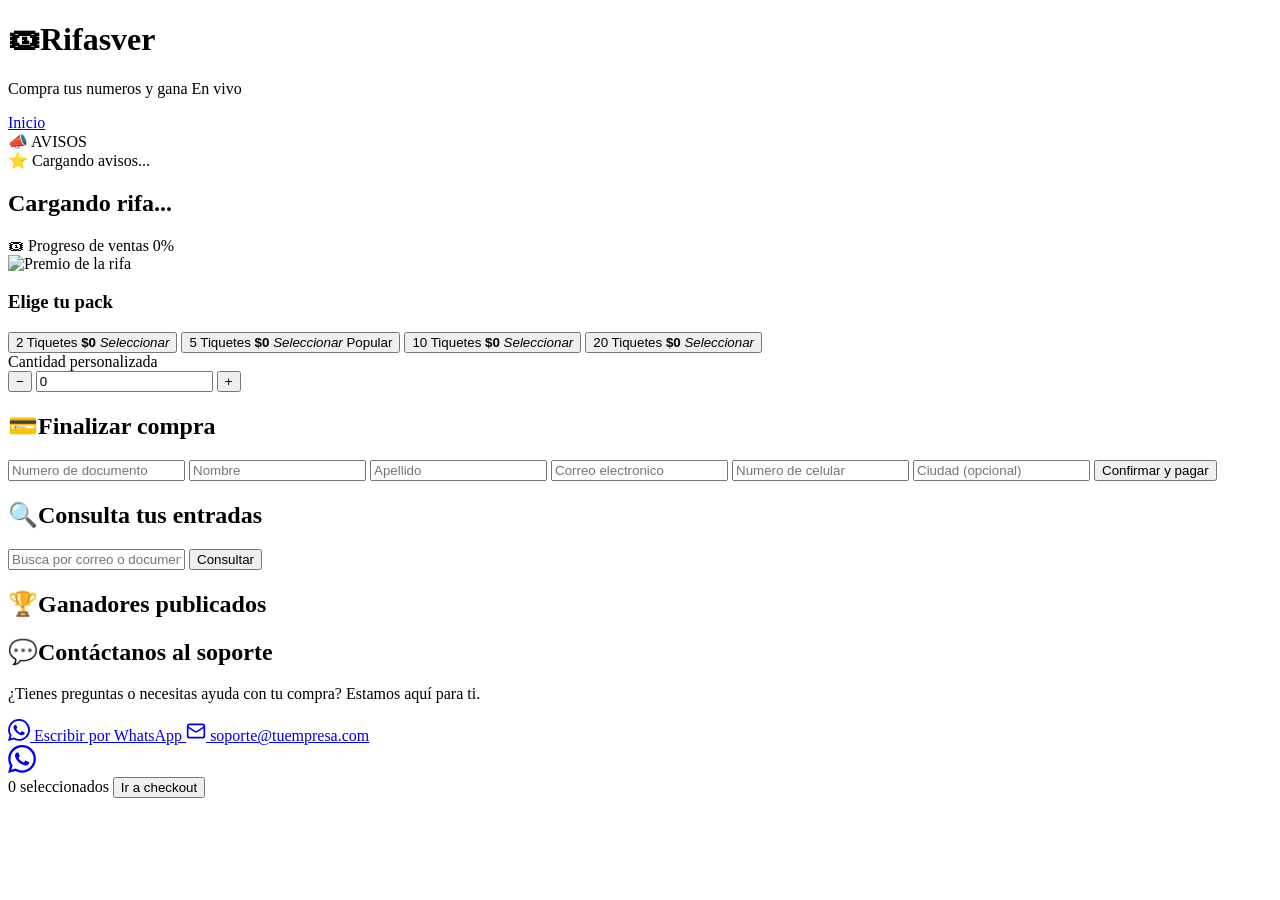
==== app/static/index.html @ 02093a31 "feat(ui): mejoras visuales y corrección de bugs en página pública - Fix overflow en pack cards: text" ====
<!doctype html>
<html lang="es">
<head>
  <meta charset="UTF-8" />
  <meta name="viewport" content="width=device-width, initial-scale=1.0" />
  <meta name="description" content="Plataforma de rifas en linea. Compra tus numeros y gana increibles premios." />
  <meta name="theme-color" content="#060a13" />
  <title>Plataforma de Rifas</title>
  <link rel="preconnect" href="https://fonts.googleapis.com" />
  <link rel="preconnect" href="https://fonts.gstatic.com" crossorigin />
  <link href="https://fonts.googleapis.com/css2?family=Inter:wght@400;500;600;700;800&display=swap" rel="stylesheet" />
  <link rel="stylesheet" href="/styles.css" />
</head>
<body>
  <header class="hero">
    <div>
      <h1><span class="hero-icon">🎟</span>Rifasver</h1>
      <p>Compra tus numeros y gana <span class="live-badge">En vivo</span></p>
    </div>
    <nav>
      <a href="/">Inicio</a>
    </nav>
  </header>

  <!-- TICKER DE AVISOS -->
  <div class="ticker-wrap">
    <div class="ticker-label">📣 AVISOS</div>
    <div class="ticker-container">
      <div class="ticker-track" id="tickerTrack">
        <span class="ticker-item">⭐ Cargando avisos...</span>
      </div>
    </div>
  </div>

  <main>
    <!-- PRODUCT SPOTLIGHT -->
    <section class="panel wide spotlight product-layout">
      <div class="product-left">
        <div>
          <h2 id="raffleTitle">Cargando rifa...</h2>
        </div>
        <p id="raffleInfo"></p>
        <div id="subprizes" class="subprizes" aria-label="Subpremios"></div>

        <div class="progress-wrap">
          <div class="progress-header">
            <span class="progress-label">🎟 Progreso de ventas</span>
            <span id="progressPct" class="progress-pct-badge">0%</span>
          </div>
          <div class="progress-track">
            <div id="progressBar" class="progress-bar" role="progressbar" aria-valuenow="0" aria-valuemin="0" aria-valuemax="100"></div>
          </div>
          <small id="progressText"></small>
        </div>

        <div class="image-wrap">
          <img id="raffleImage" alt="Premio de la rifa" loading="lazy" />
        </div>
      </div>

      <div class="product-right">
        <h3>Elige tu pack</h3>
        <div class="pack-grid">
          <button class="pack" data-q="2" type="button">
            <span>2 Tiquetes</span>
            <b id="pack2">$0</b>
            <em>Seleccionar</em>
          </button>
          <button class="pack popular" data-q="5" type="button">
            <span>5 Tiquetes</span>
            <b id="pack5">$0</b>
            <em>Seleccionar</em>
            <label>Popular</label>
          </button>
          <button class="pack" data-q="10" type="button">
            <span>10 Tiquetes</span>
            <b id="pack10">$0</b>
            <em>Seleccionar</em>
          </button>
          <button class="pack" data-q="20" type="button">
            <span>20 Tiquetes</span>
            <b id="pack100">$0</b>
            <em>Seleccionar</em>
          </button>
        </div>

        <div class="qty-selector">
          <span class="qty-label">Cantidad personalizada</span>
          <div class="qty-controls">
            <button id="qtyMinus" type="button" class="qty-btn">−</button>
            <input id="qtyInput" type="number" min="0" value="0" aria-label="Cantidad de tiquetes" class="qty-input" />
            <button id="qtyPlus" type="button" class="qty-btn">+</button>
          </div>
        </div>

        <p id="selInfo"></p>
      </div>
    </section>

    <!-- CHECKOUT -->
    <section class="panel">
      <h2><span class="section-icon green">💳</span>Finalizar compra</h2>
      <form id="checkout" autocomplete="on">
        <input name="document" placeholder="Numero de documento" required aria-label="Documento" />
        <input name="first_name" placeholder="Nombre" required aria-label="Nombre" autocomplete="given-name" />
        <input name="last_name" placeholder="Apellido" required aria-label="Apellido" autocomplete="family-name" />
        <input type="email" name="email" placeholder="Correo electronico" required aria-label="Correo" autocomplete="email" />
        <input name="phone" placeholder="Numero de celular" required aria-label="Celular" autocomplete="tel" />
        <input name="city" placeholder="Ciudad (opcional)" aria-label="Ciudad" />
        <button type="submit">Confirmar y pagar</button>
      </form>
      <p id="msg"></p>
    </section>

    <!-- LOOKUP -->
    <section class="panel">
      <h2><span class="section-icon blue">🔍</span>Consulta tus entradas</h2>
      <div class="actions">
        <input id="lookup" placeholder="Busca por correo o documento" aria-label="Consultar entradas" />
        <button id="lookupBtn" type="button">Consultar</button>
      </div>
      <ul id="lookupOut" role="list"></ul>
    </section>

    <!-- WINNERS -->
    <section class="panel">
      <h2><span class="section-icon gold">🏆</span>Ganadores publicados</h2>
      <div id="winners" class="winners" role="list"></div>
    </section>

    <!-- CONTACT / SUPPORT -->
    <section class="panel contact-panel">
      <h2><span class="section-icon green">💬</span>Contáctanos al soporte</h2>
      <p class="contact-desc">¿Tienes preguntas o necesitas ayuda con tu compra? Estamos aquí para ti.</p>
      <div class="contact-actions">
        <a id="contactWhatsapp" href="#" target="_blank" rel="noopener noreferrer" class="contact-whatsapp-btn">
          <svg viewBox="0 0 24 24" fill="currentColor" width="22" height="22" aria-hidden="true">
            <path d="M17.472 14.382c-.297-.149-1.758-.867-2.03-.967-.273-.099-.471-.148-.67.15-.197.297-.767.966-.94 1.164-.173.199-.347.223-.644.075-.297-.15-1.255-.463-2.39-1.475-.883-.788-1.48-1.761-1.653-2.059-.173-.297-.018-.458.13-.606.134-.133.298-.347.446-.52.149-.174.198-.298.298-.497.099-.198.05-.371-.025-.52-.075-.149-.669-1.612-.916-2.207-.242-.579-.487-.5-.669-.51-.173-.008-.371-.01-.57-.01-.198 0-.52.074-.792.372-.272.297-1.04 1.016-1.04 2.479 0 1.462 1.065 2.875 1.213 3.074.149.198 2.096 3.2 5.077 4.487.709.306 1.262.489 1.694.625.712.227 1.36.195 1.871.118.571-.085 1.758-.719 2.006-1.413.248-.694.248-1.289.173-1.413-.074-.124-.272-.198-.57-.347m-5.421 7.403h-.004a9.87 9.87 0 01-5.031-1.378l-.361-.214-3.741.982.998-3.648-.235-.374a9.86 9.86 0 01-1.51-5.26c.001-5.45 4.436-9.884 9.888-9.884 2.64 0 5.122 1.03 6.988 2.898a9.825 9.825 0 012.893 6.994c-.003 5.45-4.437 9.884-9.885 9.884m8.413-18.297A11.815 11.815 0 0012.05 0C5.495 0 .16 5.335.157 11.892c0 2.096.547 4.142 1.588 5.945L.057 24l6.305-1.654a11.882 11.882 0 005.683 1.448h.005c6.554 0 11.89-5.335 11.893-11.893a11.821 11.821 0 00-3.48-8.413z"/>
          </svg>
          Escribir por WhatsApp
        </a>
        <a id="contactEmailLink" href="mailto:soporte@tuempresa.com" class="contact-email-btn">
          <svg viewBox="0 0 24 24" fill="none" stroke="currentColor" stroke-width="2" width="20" height="20" aria-hidden="true">
            <rect x="2" y="4" width="20" height="16" rx="2"/><path d="m22 7-8.97 5.7a1.94 1.94 0 0 1-2.06 0L2 7"/>
          </svg>
          <span id="contactEmailText">soporte@tuempresa.com</span>
        </a>
      </div>
    </section>
  </main>

  <!-- FLOATING WHATSAPP BUTTON -->
  <a id="floatingWhatsapp" href="#" target="_blank" rel="noopener noreferrer" class="floating-whatsapp" title="Contáctanos al soporte por WhatsApp">
    <svg viewBox="0 0 24 24" fill="currentColor" width="28" height="28" aria-hidden="true">
      <path d="M17.472 14.382c-.297-.149-1.758-.867-2.03-.967-.273-.099-.471-.148-.67.15-.197.297-.767.966-.94 1.164-.173.199-.347.223-.644.075-.297-.15-1.255-.463-2.39-1.475-.883-.788-1.48-1.761-1.653-2.059-.173-.297-.018-.458.13-.606.134-.133.298-.347.446-.52.149-.174.198-.298.298-.497.099-.198.05-.371-.025-.52-.075-.149-.669-1.612-.916-2.207-.242-.579-.487-.5-.669-.51-.173-.008-.371-.01-.57-.01-.198 0-.52.074-.792.372-.272.297-1.04 1.016-1.04 2.479 0 1.462 1.065 2.875 1.213 3.074.149.198 2.096 3.2 5.077 4.487.709.306 1.262.489 1.694.625.712.227 1.36.195 1.871.118.571-.085 1.758-.719 2.006-1.413.248-.694.248-1.289.173-1.413-.074-.124-.272-.198-.57-.347m-5.421 7.403h-.004a9.87 9.87 0 01-5.031-1.378l-.361-.214-3.741.982.998-3.648-.235-.374a9.86 9.86 0 01-1.51-5.26c.001-5.45 4.436-9.884 9.888-9.884 2.64 0 5.122 1.03 6.988 2.898a9.825 9.825 0 012.893 6.994c-.003 5.45-4.437 9.884-9.885 9.884m8.413-18.297A11.815 11.815 0 0012.05 0C5.495 0 .16 5.335.157 11.892c0 2.096.547 4.142 1.588 5.945L.057 24l6.305-1.654a11.882 11.882 0 005.683 1.448h.005c6.554 0 11.89-5.335 11.893-11.893a11.821 11.821 0 00-3.48-8.413z"/>
    </svg>
  </a>

  <!-- STICKY CART -->
  <div class="sticky-cart" id="stickyCart" role="status" aria-live="polite">
    <span id="stickyInfo">0 seleccionados</span>
    <button id="stickyCheckout" type="button">Ir a checkout</button>
  </div>

  <script src="/public.js"></script>
</body>
</html>
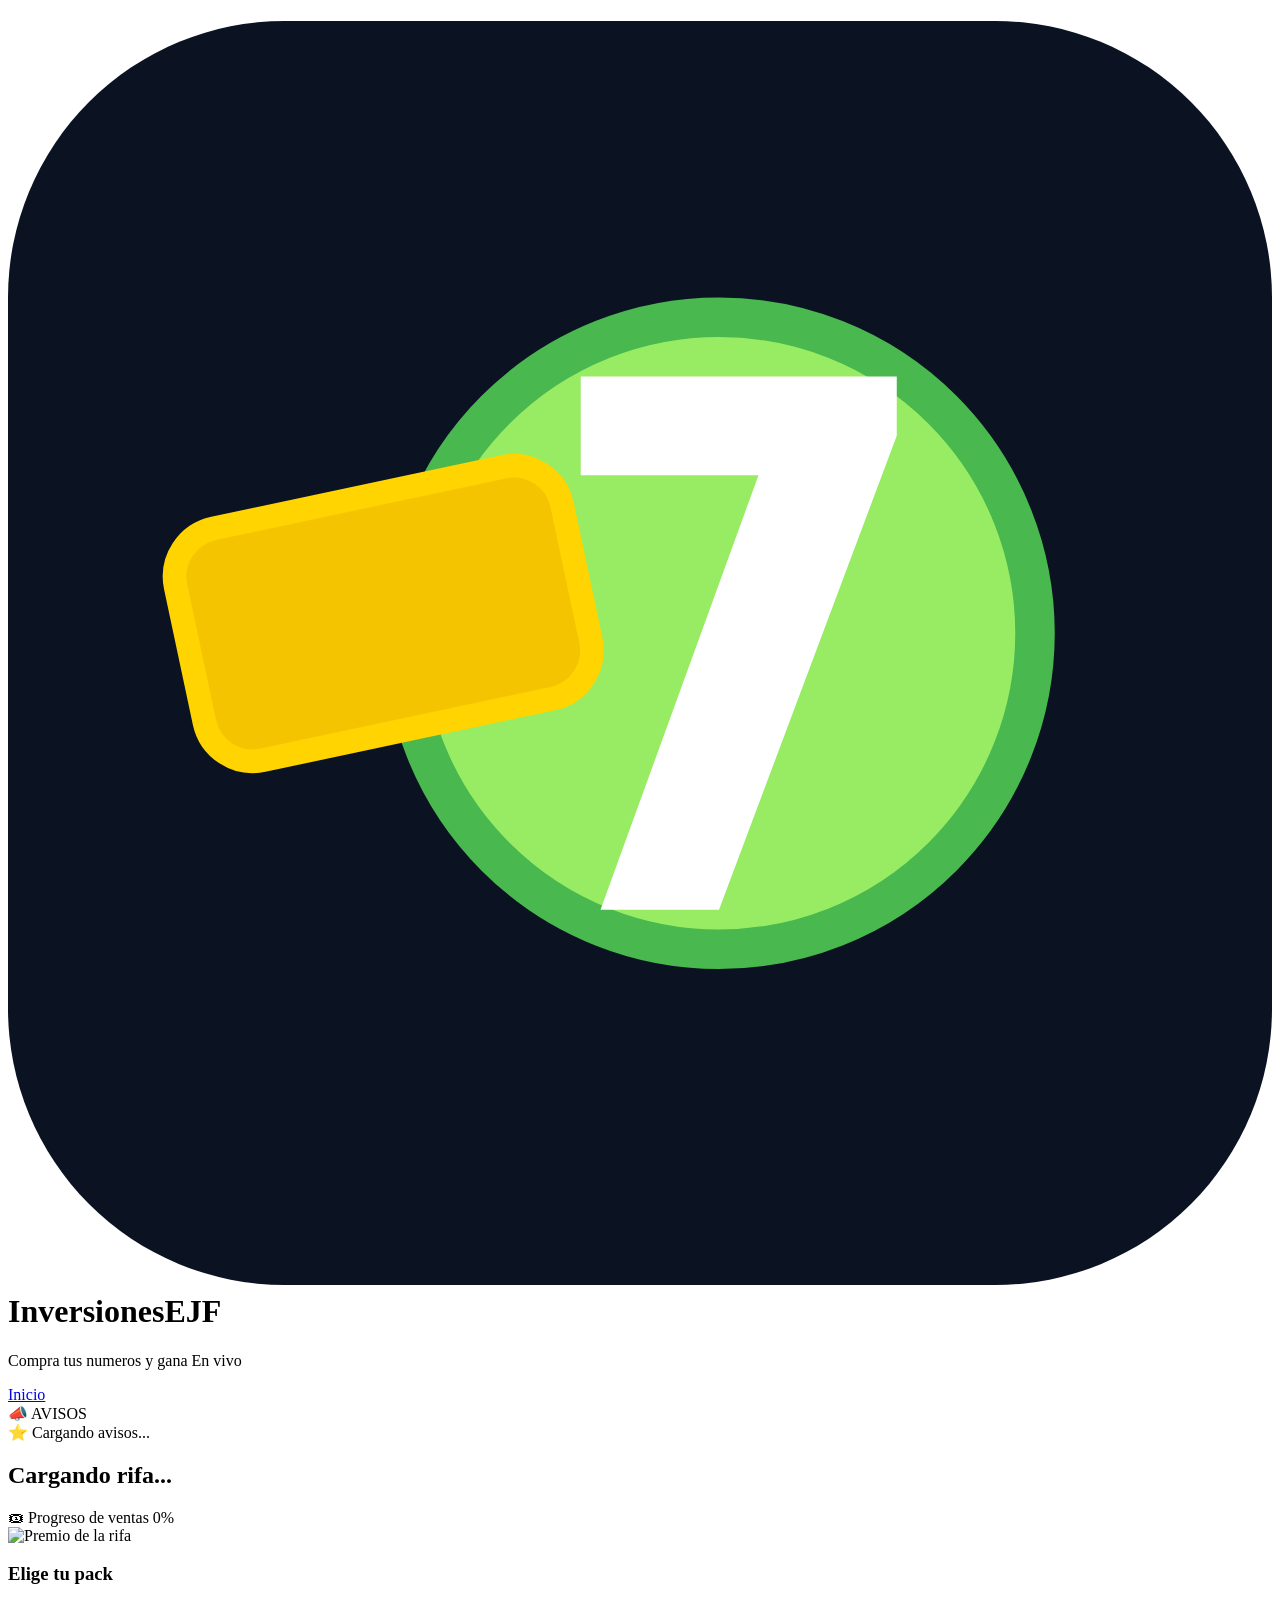
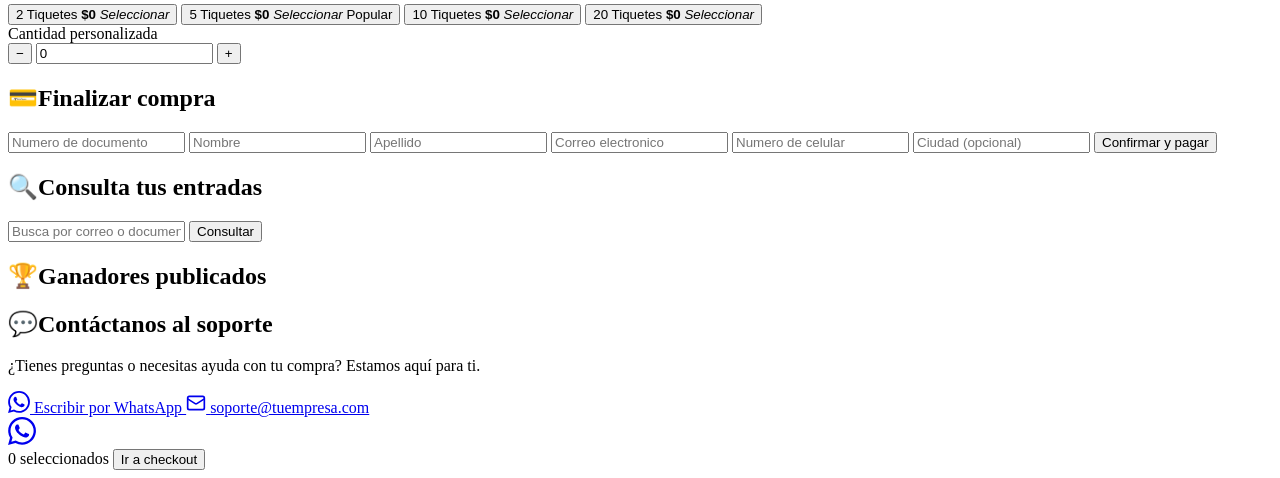
==== commit 9de3e53d: "Merge branch 'master' into claude/plan-website-features-6tgoE" ====
--- a/app/static/index.html
+++ b/app/static/index.html
@@ -5,7 +5,9 @@
   <meta name="viewport" content="width=device-width, initial-scale=1.0" />
   <meta name="description" content="Plataforma de rifas en linea. Compra tus numeros y gana increibles premios." />
   <meta name="theme-color" content="#060a13" />
-  <title>Plataforma de Rifas</title>
+  <title>InversionesEJF</title>
+  <link rel="icon" type="image/svg+xml" href="data:image/svg+xml,%3Csvg xmlns='http://www.w3.org/2000/svg' viewBox='0 0 64 64'%3E%3Crect width='64' height='64' rx='14' fill='%230b1322'/%3E%3Ccircle cx='36' cy='31' r='16' fill='%2397ec64' stroke='%2349b84f' stroke-width='2'/%3E%3Cpath d='M29 18h16v3L36 45h-6l8-22h-9z' fill='white'/%3E%3Crect x='9' y='24' width='20' height='12' rx='2.5' transform='rotate(-12 19 30)' fill='%23f4c400' stroke='%23ffd400' stroke-width='1.2'/%3E%3C/svg%3E" />
+  <link rel="shortcut icon" href="data:image/svg+xml,%3Csvg xmlns='http://www.w3.org/2000/svg' viewBox='0 0 64 64'%3E%3Crect width='64' height='64' rx='14' fill='%230b1322'/%3E%3Ccircle cx='36' cy='31' r='16' fill='%2397ec64' stroke='%2349b84f' stroke-width='2'/%3E%3Cpath d='M29 18h16v3L36 45h-6l8-22h-9z' fill='white'/%3E%3Crect x='9' y='24' width='20' height='12' rx='2.5' transform='rotate(-12 19 30)' fill='%23f4c400' stroke='%23ffd400' stroke-width='1.2'/%3E%3C/svg%3E" />
   <link rel="preconnect" href="https://fonts.googleapis.com" />
   <link rel="preconnect" href="https://fonts.gstatic.com" crossorigin />
   <link href="https://fonts.googleapis.com/css2?family=Inter:wght@400;500;600;700;800&display=swap" rel="stylesheet" />
@@ -14,7 +16,17 @@
 <body>
   <header class="hero">
     <div>
-      <h1><span class="hero-icon">🎟</span>Rifasver</h1>
+      <h1>
+        <span class="hero-icon">
+          <svg class="hero-mark" viewBox="0 0 64 64" aria-hidden="true">
+            <rect width="64" height="64" rx="14" fill="#0b1322"></rect>
+            <circle cx="36" cy="31" r="16" fill="#97ec64" stroke="#49b84f" stroke-width="2"></circle>
+            <path d="M29 18h16v3L36 45h-6l8-22h-9z" fill="#ffffff"></path>
+            <rect x="9" y="24" width="20" height="12" rx="2.5" transform="rotate(-12 19 30)" fill="#f4c400" stroke="#ffd400" stroke-width="1.2"></rect>
+          </svg>
+        </span>
+        InversionesEJF
+      </h1>
       <p>Compra tus numeros y gana <span class="live-badge">En vivo</span></p>
     </div>
     <nav>
@@ -48,9 +60,13 @@
             <span id="progressPct" class="progress-pct-badge">0%</span>
           </div>
           <div class="progress-track">
+            <div id="progressGoalMarker" class="progress-goal-marker" aria-hidden="true"></div>
             <div id="progressBar" class="progress-bar" role="progressbar" aria-valuenow="0" aria-valuemin="0" aria-valuemax="100"></div>
           </div>
-          <small id="progressText"></small>
+          <div class="progress-meta">
+            <small id="progressText"></small>
+            <small id="progressGoalText"></small>
+          </div>
         </div>
 
         <div class="image-wrap">
@@ -133,7 +149,7 @@
       <h2><span class="section-icon green">💬</span>Contáctanos al soporte</h2>
       <p class="contact-desc">¿Tienes preguntas o necesitas ayuda con tu compra? Estamos aquí para ti.</p>
       <div class="contact-actions">
-        <a id="contactWhatsapp" href="#" target="_blank" rel="noopener noreferrer" class="contact-whatsapp-btn">
+        <a id="contactWhatsapp" href="https://wa.me/573224620502" target="_blank" rel="noopener noreferrer" class="contact-whatsapp-btn">
           <svg viewBox="0 0 24 24" fill="currentColor" width="22" height="22" aria-hidden="true">
             <path d="M17.472 14.382c-.297-.149-1.758-.867-2.03-.967-.273-.099-.471-.148-.67.15-.197.297-.767.966-.94 1.164-.173.199-.347.223-.644.075-.297-.15-1.255-.463-2.39-1.475-.883-.788-1.48-1.761-1.653-2.059-.173-.297-.018-.458.13-.606.134-.133.298-.347.446-.52.149-.174.198-.298.298-.497.099-.198.05-.371-.025-.52-.075-.149-.669-1.612-.916-2.207-.242-.579-.487-.5-.669-.51-.173-.008-.371-.01-.57-.01-.198 0-.52.074-.792.372-.272.297-1.04 1.016-1.04 2.479 0 1.462 1.065 2.875 1.213 3.074.149.198 2.096 3.2 5.077 4.487.709.306 1.262.489 1.694.625.712.227 1.36.195 1.871.118.571-.085 1.758-.719 2.006-1.413.248-.694.248-1.289.173-1.413-.074-.124-.272-.198-.57-.347m-5.421 7.403h-.004a9.87 9.87 0 01-5.031-1.378l-.361-.214-3.741.982.998-3.648-.235-.374a9.86 9.86 0 01-1.51-5.26c.001-5.45 4.436-9.884 9.888-9.884 2.64 0 5.122 1.03 6.988 2.898a9.825 9.825 0 012.893 6.994c-.003 5.45-4.437 9.884-9.885 9.884m8.413-18.297A11.815 11.815 0 0012.05 0C5.495 0 .16 5.335.157 11.892c0 2.096.547 4.142 1.588 5.945L.057 24l6.305-1.654a11.882 11.882 0 005.683 1.448h.005c6.554 0 11.89-5.335 11.893-11.893a11.821 11.821 0 00-3.48-8.413z"/>
           </svg>
@@ -150,7 +166,7 @@
   </main>
 
   <!-- FLOATING WHATSAPP BUTTON -->
-  <a id="floatingWhatsapp" href="#" target="_blank" rel="noopener noreferrer" class="floating-whatsapp" title="Contáctanos al soporte por WhatsApp">
+  <a id="floatingWhatsapp" href="https://wa.me/573224620502" target="_blank" rel="noopener noreferrer" class="floating-whatsapp" title="Contáctanos al soporte por WhatsApp">
     <svg viewBox="0 0 24 24" fill="currentColor" width="28" height="28" aria-hidden="true">
       <path d="M17.472 14.382c-.297-.149-1.758-.867-2.03-.967-.273-.099-.471-.148-.67.15-.197.297-.767.966-.94 1.164-.173.199-.347.223-.644.075-.297-.15-1.255-.463-2.39-1.475-.883-.788-1.48-1.761-1.653-2.059-.173-.297-.018-.458.13-.606.134-.133.298-.347.446-.52.149-.174.198-.298.298-.497.099-.198.05-.371-.025-.52-.075-.149-.669-1.612-.916-2.207-.242-.579-.487-.5-.669-.51-.173-.008-.371-.01-.57-.01-.198 0-.52.074-.792.372-.272.297-1.04 1.016-1.04 2.479 0 1.462 1.065 2.875 1.213 3.074.149.198 2.096 3.2 5.077 4.487.709.306 1.262.489 1.694.625.712.227 1.36.195 1.871.118.571-.085 1.758-.719 2.006-1.413.248-.694.248-1.289.173-1.413-.074-.124-.272-.198-.57-.347m-5.421 7.403h-.004a9.87 9.87 0 01-5.031-1.378l-.361-.214-3.741.982.998-3.648-.235-.374a9.86 9.86 0 01-1.51-5.26c.001-5.45 4.436-9.884 9.888-9.884 2.64 0 5.122 1.03 6.988 2.898a9.825 9.825 0 012.893 6.994c-.003 5.45-4.437 9.884-9.885 9.884m8.413-18.297A11.815 11.815 0 0012.05 0C5.495 0 .16 5.335.157 11.892c0 2.096.547 4.142 1.588 5.945L.057 24l6.305-1.654a11.882 11.882 0 005.683 1.448h.005c6.554 0 11.89-5.335 11.893-11.893a11.821 11.821 0 00-3.48-8.413z"/>
     </svg>
@@ -165,3 +181,4 @@
   <script src="/public.js"></script>
 </body>
 </html>
+
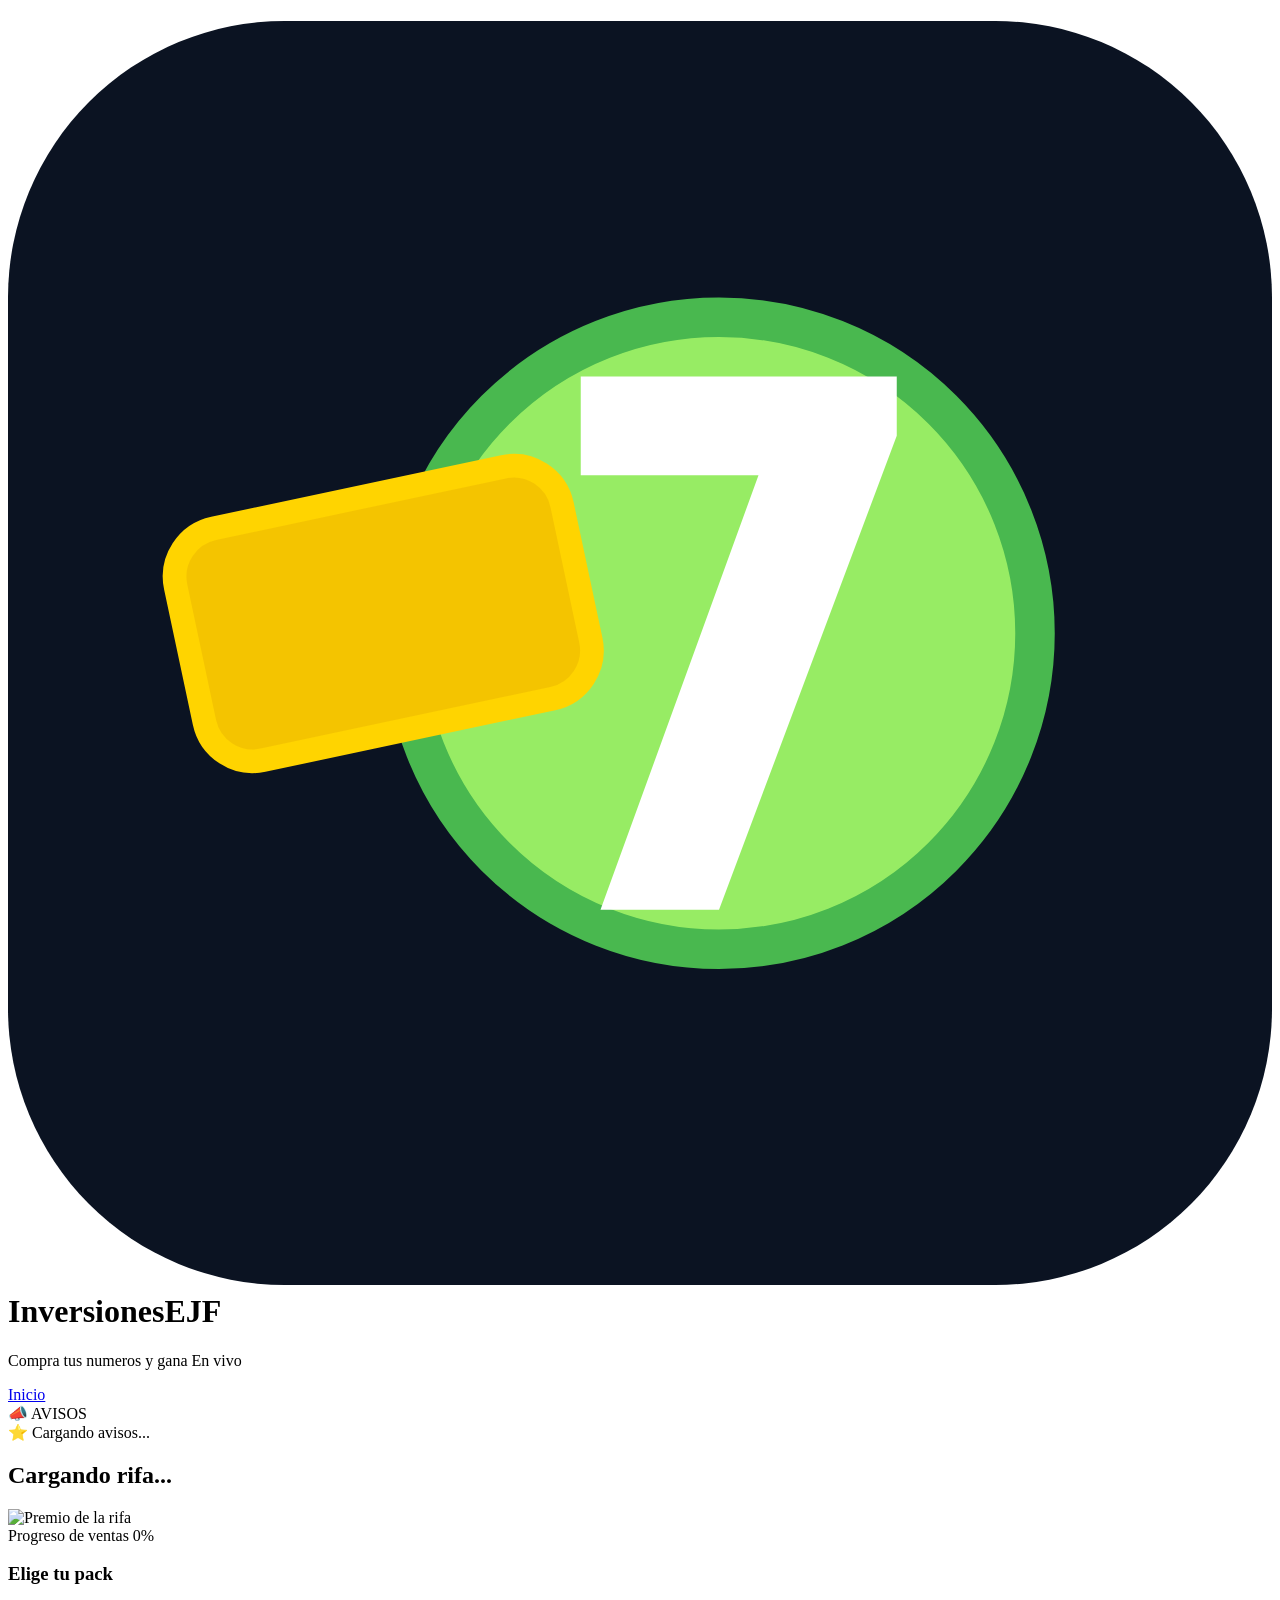
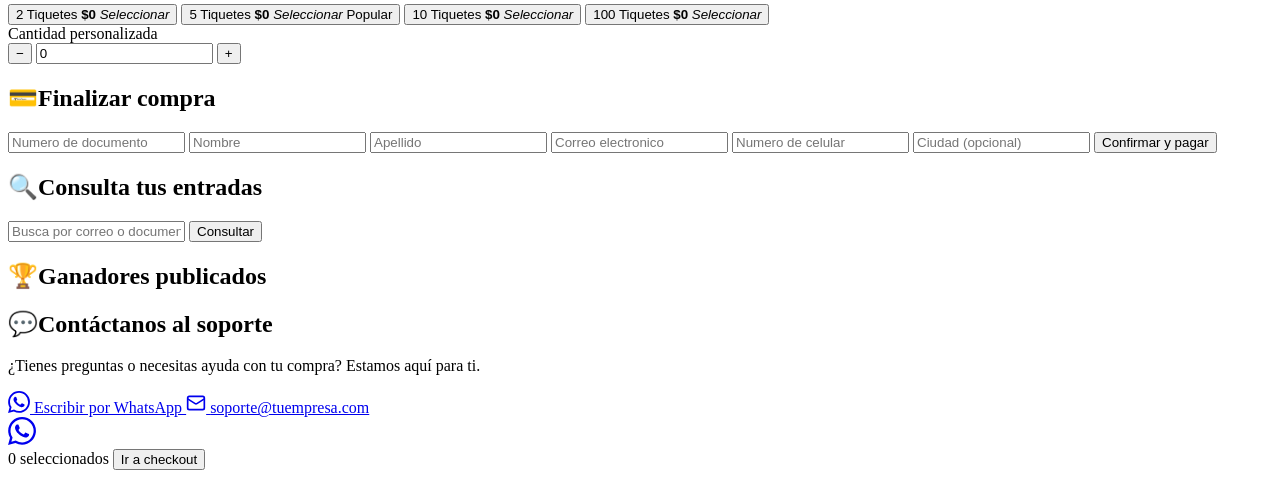
==== commit f07ca9b7: "Revert "Enhance raffle UI with improved progress display and pack selection"" ====
--- a/app/static/index.html
+++ b/app/static/index.html
@@ -54,10 +54,14 @@
         <p id="raffleInfo"></p>
         <div id="subprizes" class="subprizes" aria-label="Subpremios"></div>
 
+        <div class="image-wrap">
+          <img id="raffleImage" alt="Premio de la rifa" loading="lazy" />
+        </div>
+
         <div class="progress-wrap">
-          <div class="progress-header">
-            <span class="progress-label">🎟 Progreso de ventas</span>
-            <span id="progressPct" class="progress-pct-badge">0%</span>
+          <div class="progress-head">
+            <span class="progress-title">Progreso de ventas</span>
+            <span id="progressPercentBadge" class="progress-percent-badge">0%</span>
           </div>
           <div class="progress-track">
             <div id="progressGoalMarker" class="progress-goal-marker" aria-hidden="true"></div>
@@ -67,10 +71,6 @@
             <small id="progressText"></small>
             <small id="progressGoalText"></small>
           </div>
-        </div>
-
-        <div class="image-wrap">
-          <img id="raffleImage" alt="Premio de la rifa" loading="lazy" />
         </div>
       </div>
 
@@ -93,8 +93,8 @@
             <b id="pack10">$0</b>
             <em>Seleccionar</em>
           </button>
-          <button class="pack" data-q="20" type="button">
-            <span>20 Tiquetes</span>
+          <button class="pack" data-q="100" type="button">
+            <span>100 Tiquetes</span>
             <b id="pack100">$0</b>
             <em>Seleccionar</em>
           </button>
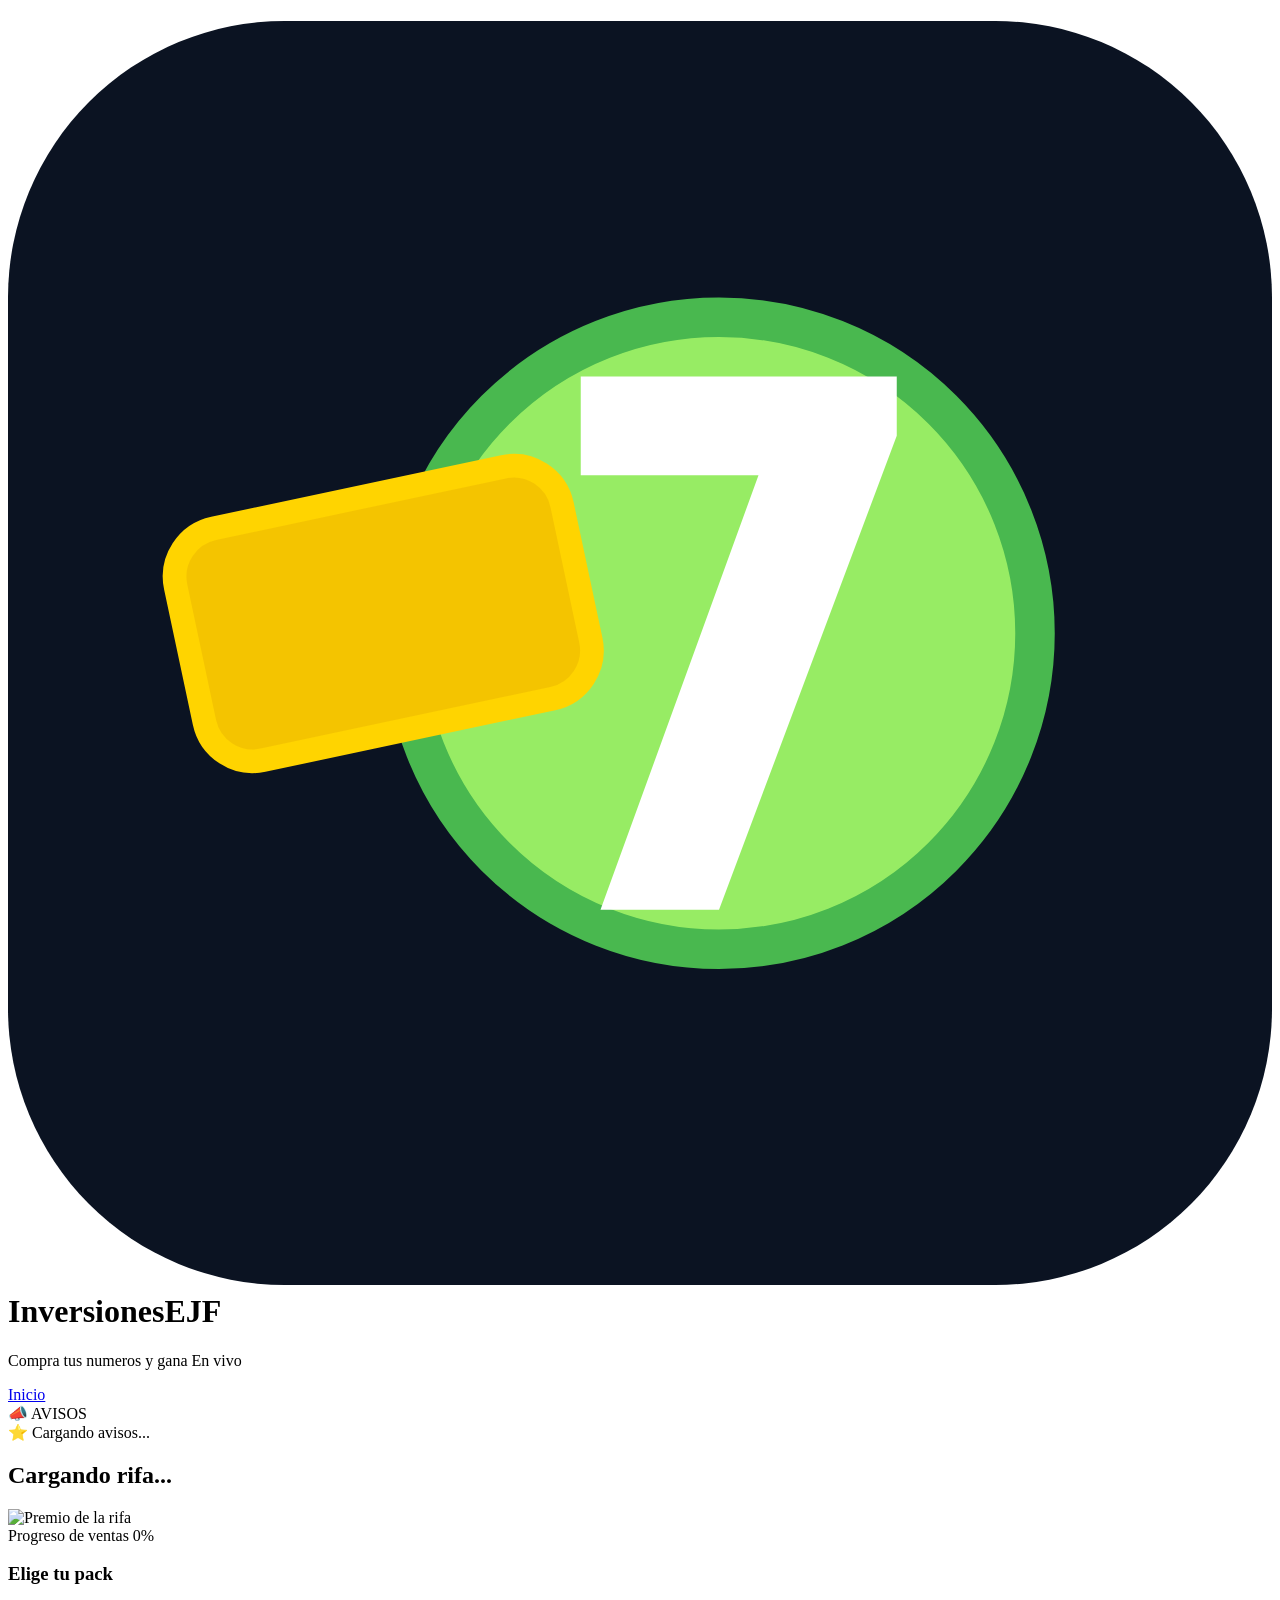
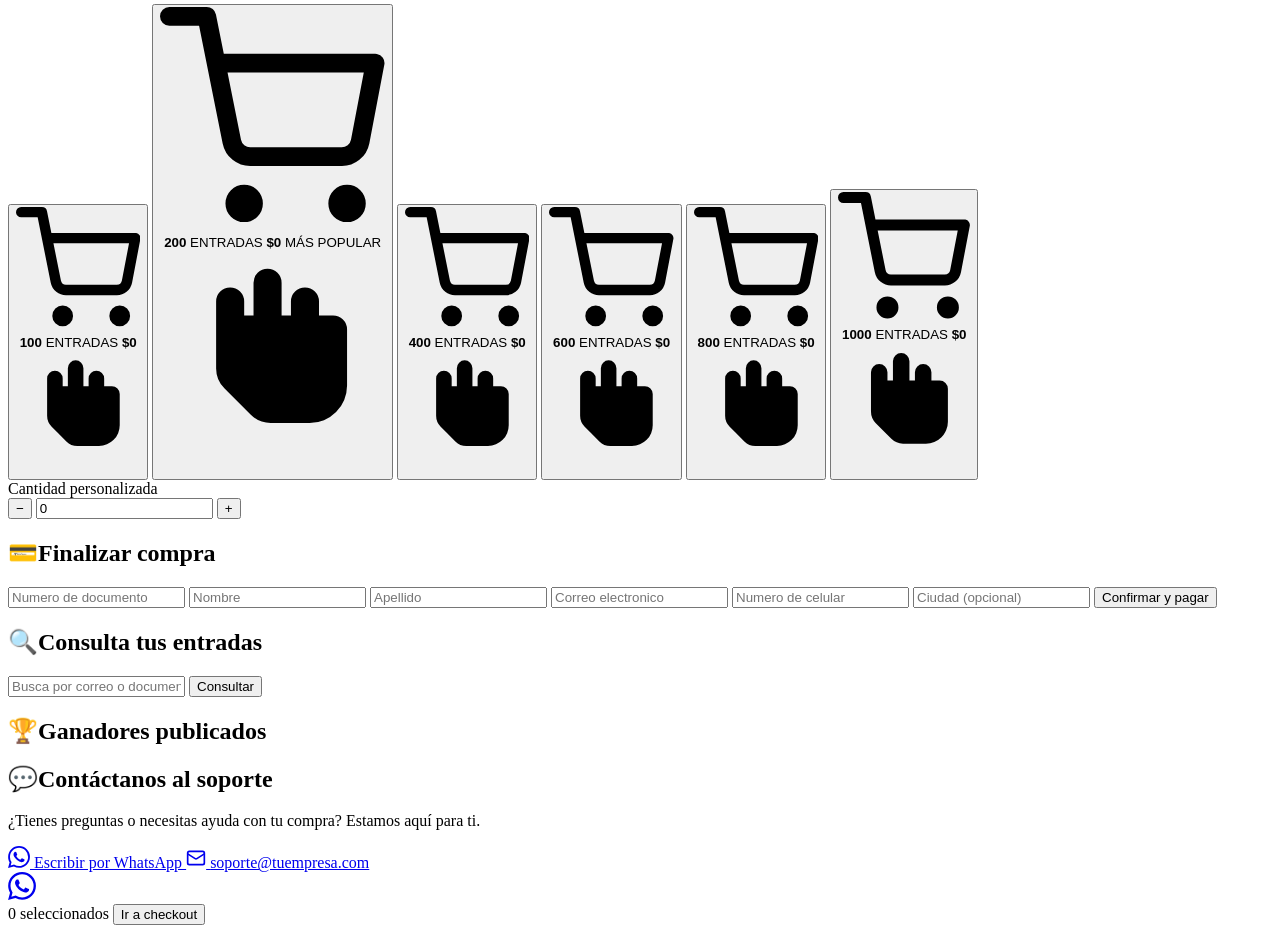
==== commit d9c275f9: "wp changes" ====
--- a/app/static/index.html
+++ b/app/static/index.html
@@ -51,7 +51,7 @@
         <div>
           <h2 id="raffleTitle">Cargando rifa...</h2>
         </div>
-        <p id="raffleInfo"></p>
+        <div id="raffleInfo" class="raffle-info-badges"></div>
         <div id="subprizes" class="subprizes" aria-label="Subpremios"></div>
 
         <div class="image-wrap">
@@ -77,26 +77,36 @@
       <div class="product-right">
         <h3>Elige tu pack</h3>
         <div class="pack-grid">
-          <button class="pack" data-q="2" type="button">
-            <span>2 Tiquetes</span>
-            <b id="pack2">$0</b>
-            <em>Seleccionar</em>
+          <button class="pack" data-q="100" type="button">
+            <svg class="pack-cart" viewBox="0 0 24 24" fill="none" stroke="currentColor" stroke-width="2" stroke-linecap="round" stroke-linejoin="round"><circle cx="9" cy="21" r="1"/><circle cx="20" cy="21" r="1"/><path d="M1 1h4l2.68 13.39a2 2 0 0 0 2 1.61h9.72a2 2 0 0 0 2-1.61L23 6H6"/></svg>
+            <span class="pack-text"><strong>100</strong> ENTRADAS <b id="pack100">$0</b></span>
+            <svg class="pack-hand" viewBox="0 0 24 24" fill="currentColor"><path d="M20 8.5a1.5 1.5 0 0 0-1.5-1.5H17V5.5A1.5 1.5 0 0 0 15.5 4h0A1.5 1.5 0 0 0 14 5.5V7h-1V3.5A1.5 1.5 0 0 0 11.5 2h0A1.5 1.5 0 0 0 10 3.5V7H9V5.5A1.5 1.5 0 0 0 7.5 4h0A1.5 1.5 0 0 0 6 5.5v7.17a3 3 0 0 0 .88 2.12l2.83 2.83A3 3 0 0 0 11.83 18.5H16a4 4 0 0 0 4-4z"/></svg>
           </button>
-          <button class="pack popular" data-q="5" type="button">
-            <span>5 Tiquetes</span>
-            <b id="pack5">$0</b>
-            <em>Seleccionar</em>
-            <label>Popular</label>
+          <button class="pack popular" data-q="200" type="button">
+            <svg class="pack-cart" viewBox="0 0 24 24" fill="none" stroke="currentColor" stroke-width="2" stroke-linecap="round" stroke-linejoin="round"><circle cx="9" cy="21" r="1"/><circle cx="20" cy="21" r="1"/><path d="M1 1h4l2.68 13.39a2 2 0 0 0 2 1.61h9.72a2 2 0 0 0 2-1.61L23 6H6"/></svg>
+            <span class="pack-text"><strong>200</strong> ENTRADAS <b id="pack200">$0</b></span>
+            <label>MÁS POPULAR</label>
+            <svg class="pack-hand" viewBox="0 0 24 24" fill="currentColor"><path d="M20 8.5a1.5 1.5 0 0 0-1.5-1.5H17V5.5A1.5 1.5 0 0 0 15.5 4h0A1.5 1.5 0 0 0 14 5.5V7h-1V3.5A1.5 1.5 0 0 0 11.5 2h0A1.5 1.5 0 0 0 10 3.5V7H9V5.5A1.5 1.5 0 0 0 7.5 4h0A1.5 1.5 0 0 0 6 5.5v7.17a3 3 0 0 0 .88 2.12l2.83 2.83A3 3 0 0 0 11.83 18.5H16a4 4 0 0 0 4-4z"/></svg>
           </button>
-          <button class="pack" data-q="10" type="button">
-            <span>10 Tiquetes</span>
-            <b id="pack10">$0</b>
-            <em>Seleccionar</em>
+          <button class="pack" data-q="400" type="button">
+            <svg class="pack-cart" viewBox="0 0 24 24" fill="none" stroke="currentColor" stroke-width="2" stroke-linecap="round" stroke-linejoin="round"><circle cx="9" cy="21" r="1"/><circle cx="20" cy="21" r="1"/><path d="M1 1h4l2.68 13.39a2 2 0 0 0 2 1.61h9.72a2 2 0 0 0 2-1.61L23 6H6"/></svg>
+            <span class="pack-text"><strong>400</strong> ENTRADAS <b id="pack400">$0</b></span>
+            <svg class="pack-hand" viewBox="0 0 24 24" fill="currentColor"><path d="M20 8.5a1.5 1.5 0 0 0-1.5-1.5H17V5.5A1.5 1.5 0 0 0 15.5 4h0A1.5 1.5 0 0 0 14 5.5V7h-1V3.5A1.5 1.5 0 0 0 11.5 2h0A1.5 1.5 0 0 0 10 3.5V7H9V5.5A1.5 1.5 0 0 0 7.5 4h0A1.5 1.5 0 0 0 6 5.5v7.17a3 3 0 0 0 .88 2.12l2.83 2.83A3 3 0 0 0 11.83 18.5H16a4 4 0 0 0 4-4z"/></svg>
           </button>
-          <button class="pack" data-q="100" type="button">
-            <span>100 Tiquetes</span>
-            <b id="pack100">$0</b>
-            <em>Seleccionar</em>
+          <button class="pack" data-q="600" type="button">
+            <svg class="pack-cart" viewBox="0 0 24 24" fill="none" stroke="currentColor" stroke-width="2" stroke-linecap="round" stroke-linejoin="round"><circle cx="9" cy="21" r="1"/><circle cx="20" cy="21" r="1"/><path d="M1 1h4l2.68 13.39a2 2 0 0 0 2 1.61h9.72a2 2 0 0 0 2-1.61L23 6H6"/></svg>
+            <span class="pack-text"><strong>600</strong> ENTRADAS <b id="pack600">$0</b></span>
+            <svg class="pack-hand" viewBox="0 0 24 24" fill="currentColor"><path d="M20 8.5a1.5 1.5 0 0 0-1.5-1.5H17V5.5A1.5 1.5 0 0 0 15.5 4h0A1.5 1.5 0 0 0 14 5.5V7h-1V3.5A1.5 1.5 0 0 0 11.5 2h0A1.5 1.5 0 0 0 10 3.5V7H9V5.5A1.5 1.5 0 0 0 7.5 4h0A1.5 1.5 0 0 0 6 5.5v7.17a3 3 0 0 0 .88 2.12l2.83 2.83A3 3 0 0 0 11.83 18.5H16a4 4 0 0 0 4-4z"/></svg>
+          </button>
+          <button class="pack" data-q="800" type="button">
+            <svg class="pack-cart" viewBox="0 0 24 24" fill="none" stroke="currentColor" stroke-width="2" stroke-linecap="round" stroke-linejoin="round"><circle cx="9" cy="21" r="1"/><circle cx="20" cy="21" r="1"/><path d="M1 1h4l2.68 13.39a2 2 0 0 0 2 1.61h9.72a2 2 0 0 0 2-1.61L23 6H6"/></svg>
+            <span class="pack-text"><strong>800</strong> ENTRADAS <b id="pack800">$0</b></span>
+            <svg class="pack-hand" viewBox="0 0 24 24" fill="currentColor"><path d="M20 8.5a1.5 1.5 0 0 0-1.5-1.5H17V5.5A1.5 1.5 0 0 0 15.5 4h0A1.5 1.5 0 0 0 14 5.5V7h-1V3.5A1.5 1.5 0 0 0 11.5 2h0A1.5 1.5 0 0 0 10 3.5V7H9V5.5A1.5 1.5 0 0 0 7.5 4h0A1.5 1.5 0 0 0 6 5.5v7.17a3 3 0 0 0 .88 2.12l2.83 2.83A3 3 0 0 0 11.83 18.5H16a4 4 0 0 0 4-4z"/></svg>
+          </button>
+          <button class="pack" data-q="1000" type="button">
+            <svg class="pack-cart" viewBox="0 0 24 24" fill="none" stroke="currentColor" stroke-width="2" stroke-linecap="round" stroke-linejoin="round"><circle cx="9" cy="21" r="1"/><circle cx="20" cy="21" r="1"/><path d="M1 1h4l2.68 13.39a2 2 0 0 0 2 1.61h9.72a2 2 0 0 0 2-1.61L23 6H6"/></svg>
+            <span class="pack-text"><strong>1000</strong> ENTRADAS <b id="pack1000">$0</b></span>
+            <svg class="pack-hand" viewBox="0 0 24 24" fill="currentColor"><path d="M20 8.5a1.5 1.5 0 0 0-1.5-1.5H17V5.5A1.5 1.5 0 0 0 15.5 4h0A1.5 1.5 0 0 0 14 5.5V7h-1V3.5A1.5 1.5 0 0 0 11.5 2h0A1.5 1.5 0 0 0 10 3.5V7H9V5.5A1.5 1.5 0 0 0 7.5 4h0A1.5 1.5 0 0 0 6 5.5v7.17a3 3 0 0 0 .88 2.12l2.83 2.83A3 3 0 0 0 11.83 18.5H16a4 4 0 0 0 4-4z"/></svg>
           </button>
         </div>
 
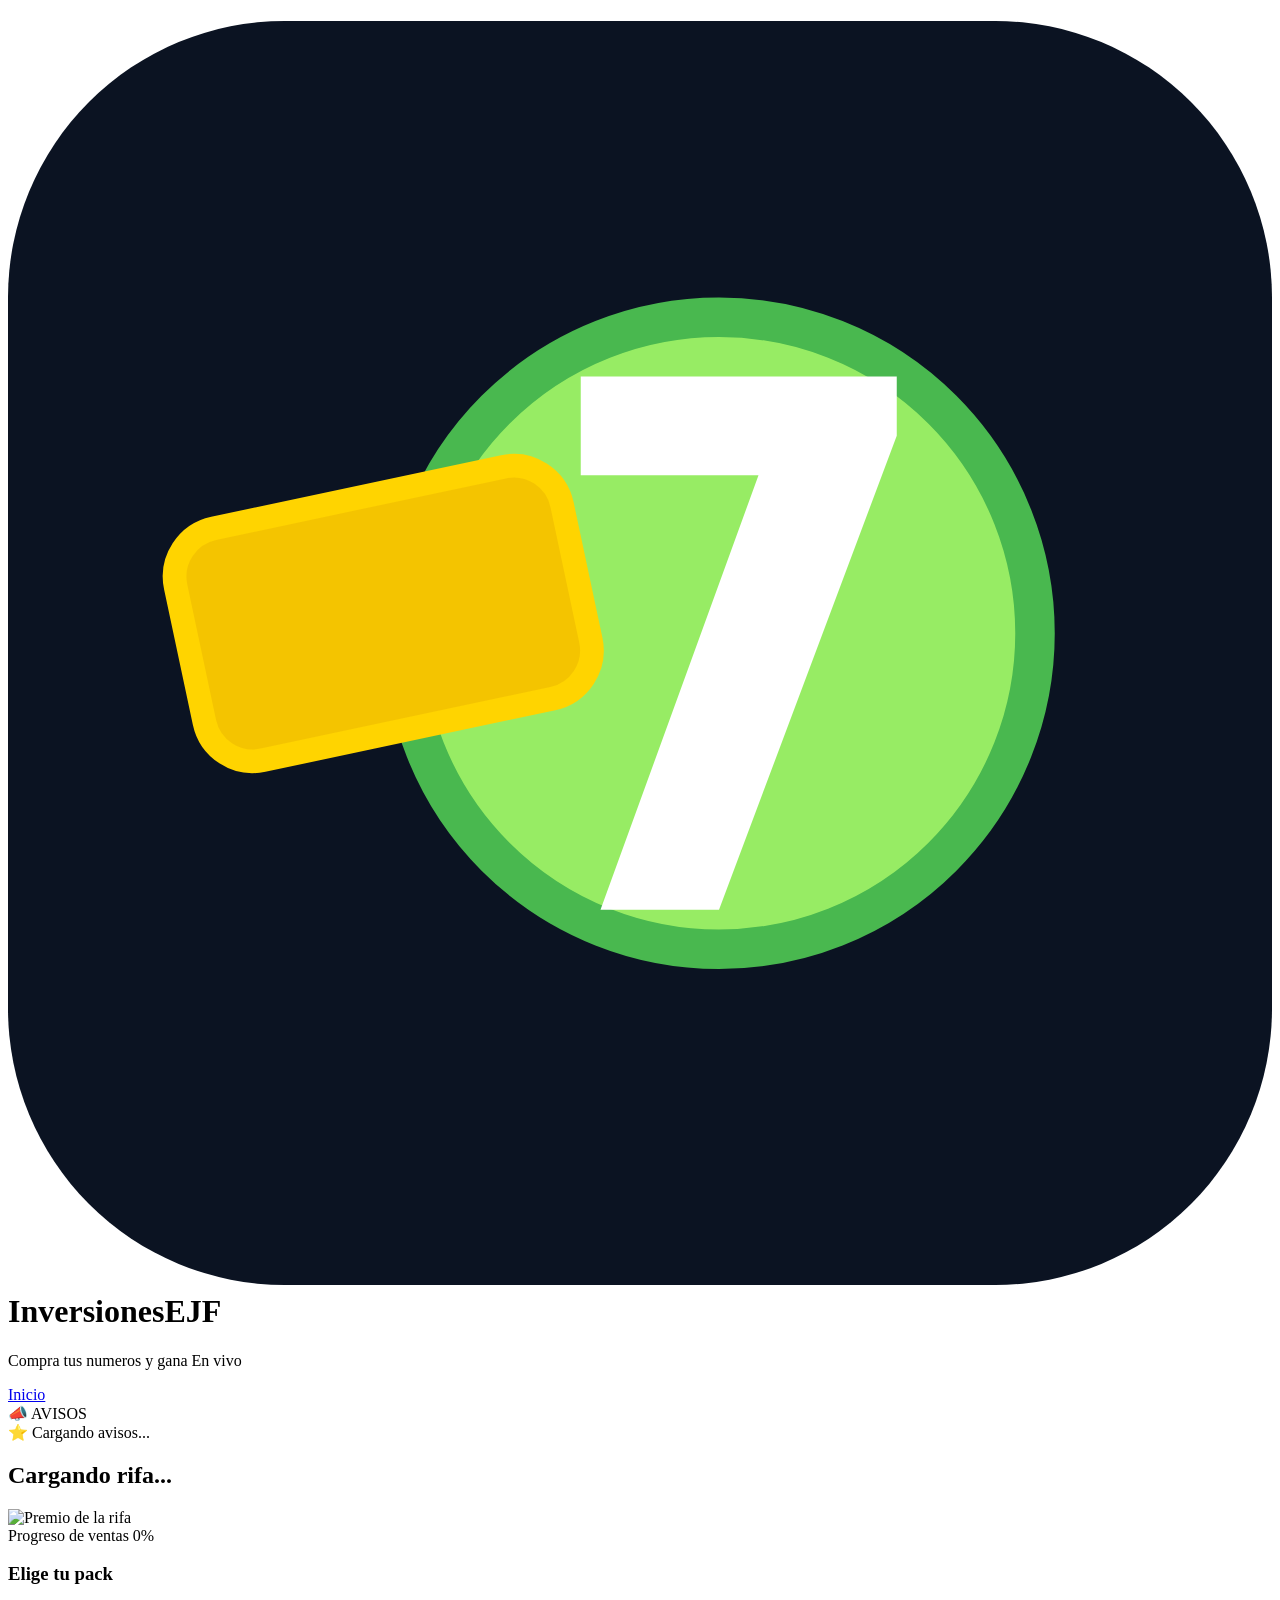
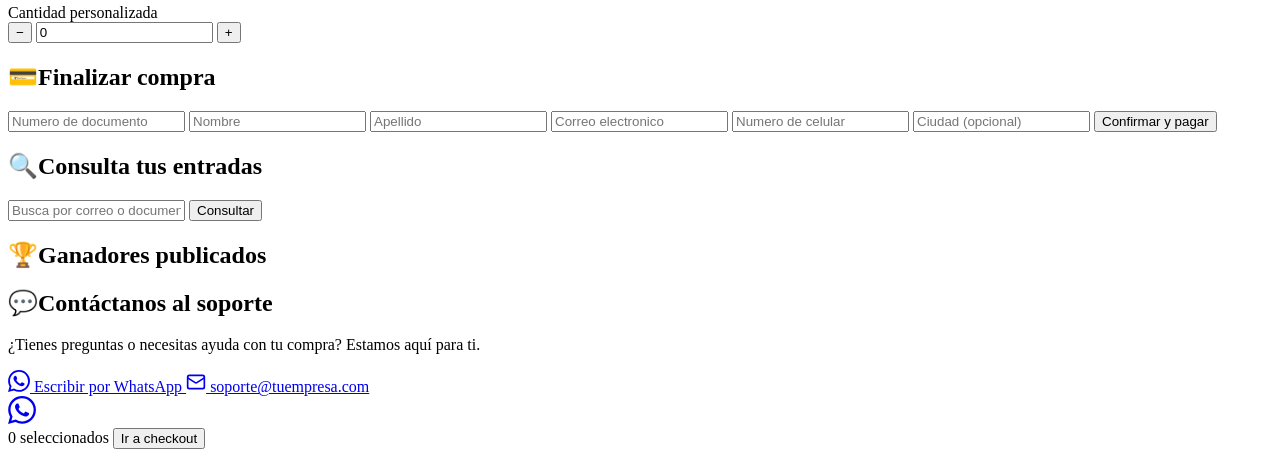
==== commit cfc8f945: "wp changes" ====
--- a/app/static/index.html
+++ b/app/static/index.html
@@ -76,38 +76,8 @@
 
       <div class="product-right">
         <h3>Elige tu pack</h3>
-        <div class="pack-grid">
-          <button class="pack" data-q="100" type="button">
-            <svg class="pack-cart" viewBox="0 0 24 24" fill="none" stroke="currentColor" stroke-width="2" stroke-linecap="round" stroke-linejoin="round"><circle cx="9" cy="21" r="1"/><circle cx="20" cy="21" r="1"/><path d="M1 1h4l2.68 13.39a2 2 0 0 0 2 1.61h9.72a2 2 0 0 0 2-1.61L23 6H6"/></svg>
-            <span class="pack-text"><strong>100</strong> ENTRADAS <b id="pack100">$0</b></span>
-            <svg class="pack-hand" viewBox="0 0 24 24" fill="currentColor"><path d="M20 8.5a1.5 1.5 0 0 0-1.5-1.5H17V5.5A1.5 1.5 0 0 0 15.5 4h0A1.5 1.5 0 0 0 14 5.5V7h-1V3.5A1.5 1.5 0 0 0 11.5 2h0A1.5 1.5 0 0 0 10 3.5V7H9V5.5A1.5 1.5 0 0 0 7.5 4h0A1.5 1.5 0 0 0 6 5.5v7.17a3 3 0 0 0 .88 2.12l2.83 2.83A3 3 0 0 0 11.83 18.5H16a4 4 0 0 0 4-4z"/></svg>
-          </button>
-          <button class="pack popular" data-q="200" type="button">
-            <svg class="pack-cart" viewBox="0 0 24 24" fill="none" stroke="currentColor" stroke-width="2" stroke-linecap="round" stroke-linejoin="round"><circle cx="9" cy="21" r="1"/><circle cx="20" cy="21" r="1"/><path d="M1 1h4l2.68 13.39a2 2 0 0 0 2 1.61h9.72a2 2 0 0 0 2-1.61L23 6H6"/></svg>
-            <span class="pack-text"><strong>200</strong> ENTRADAS <b id="pack200">$0</b></span>
-            <label>MÁS POPULAR</label>
-            <svg class="pack-hand" viewBox="0 0 24 24" fill="currentColor"><path d="M20 8.5a1.5 1.5 0 0 0-1.5-1.5H17V5.5A1.5 1.5 0 0 0 15.5 4h0A1.5 1.5 0 0 0 14 5.5V7h-1V3.5A1.5 1.5 0 0 0 11.5 2h0A1.5 1.5 0 0 0 10 3.5V7H9V5.5A1.5 1.5 0 0 0 7.5 4h0A1.5 1.5 0 0 0 6 5.5v7.17a3 3 0 0 0 .88 2.12l2.83 2.83A3 3 0 0 0 11.83 18.5H16a4 4 0 0 0 4-4z"/></svg>
-          </button>
-          <button class="pack" data-q="400" type="button">
-            <svg class="pack-cart" viewBox="0 0 24 24" fill="none" stroke="currentColor" stroke-width="2" stroke-linecap="round" stroke-linejoin="round"><circle cx="9" cy="21" r="1"/><circle cx="20" cy="21" r="1"/><path d="M1 1h4l2.68 13.39a2 2 0 0 0 2 1.61h9.72a2 2 0 0 0 2-1.61L23 6H6"/></svg>
-            <span class="pack-text"><strong>400</strong> ENTRADAS <b id="pack400">$0</b></span>
-            <svg class="pack-hand" viewBox="0 0 24 24" fill="currentColor"><path d="M20 8.5a1.5 1.5 0 0 0-1.5-1.5H17V5.5A1.5 1.5 0 0 0 15.5 4h0A1.5 1.5 0 0 0 14 5.5V7h-1V3.5A1.5 1.5 0 0 0 11.5 2h0A1.5 1.5 0 0 0 10 3.5V7H9V5.5A1.5 1.5 0 0 0 7.5 4h0A1.5 1.5 0 0 0 6 5.5v7.17a3 3 0 0 0 .88 2.12l2.83 2.83A3 3 0 0 0 11.83 18.5H16a4 4 0 0 0 4-4z"/></svg>
-          </button>
-          <button class="pack" data-q="600" type="button">
-            <svg class="pack-cart" viewBox="0 0 24 24" fill="none" stroke="currentColor" stroke-width="2" stroke-linecap="round" stroke-linejoin="round"><circle cx="9" cy="21" r="1"/><circle cx="20" cy="21" r="1"/><path d="M1 1h4l2.68 13.39a2 2 0 0 0 2 1.61h9.72a2 2 0 0 0 2-1.61L23 6H6"/></svg>
-            <span class="pack-text"><strong>600</strong> ENTRADAS <b id="pack600">$0</b></span>
-            <svg class="pack-hand" viewBox="0 0 24 24" fill="currentColor"><path d="M20 8.5a1.5 1.5 0 0 0-1.5-1.5H17V5.5A1.5 1.5 0 0 0 15.5 4h0A1.5 1.5 0 0 0 14 5.5V7h-1V3.5A1.5 1.5 0 0 0 11.5 2h0A1.5 1.5 0 0 0 10 3.5V7H9V5.5A1.5 1.5 0 0 0 7.5 4h0A1.5 1.5 0 0 0 6 5.5v7.17a3 3 0 0 0 .88 2.12l2.83 2.83A3 3 0 0 0 11.83 18.5H16a4 4 0 0 0 4-4z"/></svg>
-          </button>
-          <button class="pack" data-q="800" type="button">
-            <svg class="pack-cart" viewBox="0 0 24 24" fill="none" stroke="currentColor" stroke-width="2" stroke-linecap="round" stroke-linejoin="round"><circle cx="9" cy="21" r="1"/><circle cx="20" cy="21" r="1"/><path d="M1 1h4l2.68 13.39a2 2 0 0 0 2 1.61h9.72a2 2 0 0 0 2-1.61L23 6H6"/></svg>
-            <span class="pack-text"><strong>800</strong> ENTRADAS <b id="pack800">$0</b></span>
-            <svg class="pack-hand" viewBox="0 0 24 24" fill="currentColor"><path d="M20 8.5a1.5 1.5 0 0 0-1.5-1.5H17V5.5A1.5 1.5 0 0 0 15.5 4h0A1.5 1.5 0 0 0 14 5.5V7h-1V3.5A1.5 1.5 0 0 0 11.5 2h0A1.5 1.5 0 0 0 10 3.5V7H9V5.5A1.5 1.5 0 0 0 7.5 4h0A1.5 1.5 0 0 0 6 5.5v7.17a3 3 0 0 0 .88 2.12l2.83 2.83A3 3 0 0 0 11.83 18.5H16a4 4 0 0 0 4-4z"/></svg>
-          </button>
-          <button class="pack" data-q="1000" type="button">
-            <svg class="pack-cart" viewBox="0 0 24 24" fill="none" stroke="currentColor" stroke-width="2" stroke-linecap="round" stroke-linejoin="round"><circle cx="9" cy="21" r="1"/><circle cx="20" cy="21" r="1"/><path d="M1 1h4l2.68 13.39a2 2 0 0 0 2 1.61h9.72a2 2 0 0 0 2-1.61L23 6H6"/></svg>
-            <span class="pack-text"><strong>1000</strong> ENTRADAS <b id="pack1000">$0</b></span>
-            <svg class="pack-hand" viewBox="0 0 24 24" fill="currentColor"><path d="M20 8.5a1.5 1.5 0 0 0-1.5-1.5H17V5.5A1.5 1.5 0 0 0 15.5 4h0A1.5 1.5 0 0 0 14 5.5V7h-1V3.5A1.5 1.5 0 0 0 11.5 2h0A1.5 1.5 0 0 0 10 3.5V7H9V5.5A1.5 1.5 0 0 0 7.5 4h0A1.5 1.5 0 0 0 6 5.5v7.17a3 3 0 0 0 .88 2.12l2.83 2.83A3 3 0 0 0 11.83 18.5H16a4 4 0 0 0 4-4z"/></svg>
-          </button>
+        <div class="pack-grid" id="packGrid">
+          <!-- Packs loaded dynamically from API -->
         </div>
 
         <div class="qty-selector">
